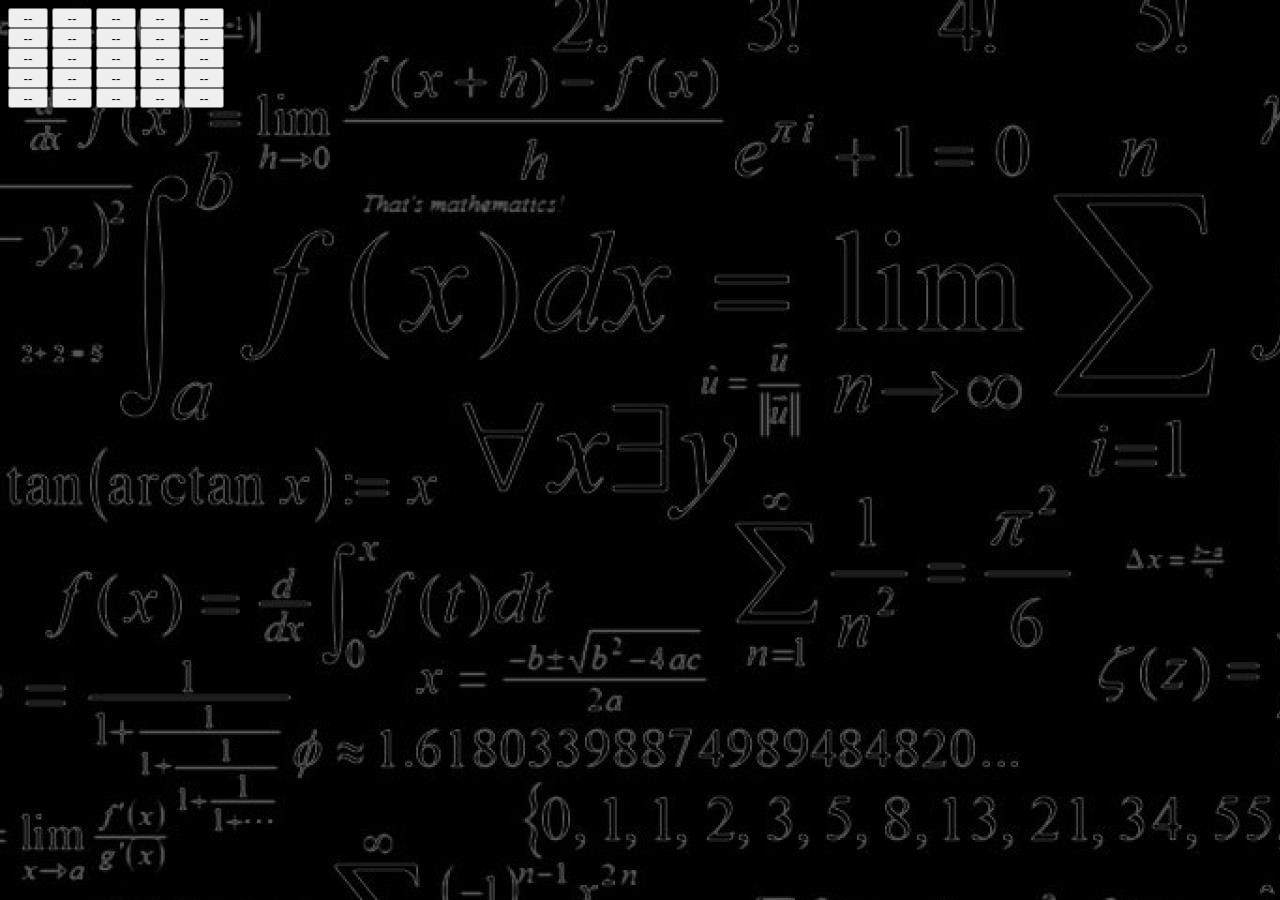
==== index.html @ 8dd48cc5 "Add files via upload" ====
<!DOCTYPE html>
<html lang="en">
<head>
    <meta charset="UTF-8">
    <meta name="viewport" content="width=device-width, initial-scale=1.0">
    <title>Document</title>
    <link rel="stylesheet" href="style.css">
    <script>
       var num = 1;
       var repeatcheck2,repeatcheck2;
       var repeatcheckarray1 = [];
       var repeatcheckarray2 = [];
       var k1 = 0, k2 = 0 ;
       var finalclick = [];
       var s1 = 0, s2= 0, s3=0, s4=0, s5=0, s6=0, s7=0, s8=0, s9=0, s10=0, s11=0, s12=0,fcount=0; 
      


        function input(id)
        {   if(num>25)
               {
                   write(id);
               }
               else{
                   
                    repeatcheck1 = repeatcheckfn1(id);
                    if(repeatcheck1==0)
                    {
                        return 0;
                    }
                    if(num<10)
                    {document.getElementById(id).innerHTML = "0" + num;}
                    else{
                        document.getElementById(id).innerHTML = num;
                    }
                    num++;
               }
        }
        function repeatcheckfn1(id)
        { 
             repeatcheckarray1[k1] = id;
              for(var i=0; i<repeatcheckarray1.length; i++)
              {
                  for(var j=0; j<repeatcheckarray1.length; j++)
                  {
                      if(i != j && repeatcheckarray1[i]==repeatcheckarray1[j])
                       {
                           return 0;
                       }
                       
                  }
              } 
              k1++;
              

        }
        function write(id)
        {
            document.getElementById(id).style.border="2px solid green";
             repeatcheck2 = repeatcheckfn2(id);
             if(repeatcheck2==0)
             {
                 return null;
             }
             else{
                 finalclick[num-26] = id;
                 var t =  check(finalclick);
                 num++;
                 if(fcount==1)
                 {
                     document.getElementById("dis").innerHTML="B"
                 }
                 if(fcount==2)
                 {
                     document.getElementById("dis").innerHTML="B I"
                 }
                 if(fcount==3)
                 {
                     document.getElementById("dis").innerHTML="B I N"
                 }
                 if(fcount==4)
                 {
                     document.getElementById("dis").innerHTML="B I N G"
                 }
                 if(fcount==5)
                 {
                     document.getElementById("dis").innerHTML="B I N G O"
                 }
                 if(fcount==5)
                 {
                     document.getElementById("gover").style.display="block";
                     document.getElementById("allbtn").style.display="none";
                 }
                 
                

             }
             

        }
        function repeatcheckfn2(id)
        {     repeatcheckarray2[k2] = id;
              for(var i=0; i<repeatcheckarray2.length; i++)
              {
                  for(var j=0; j<repeatcheckarray2.length; j++)
                  {
                      if(i != j && repeatcheckarray2[i]==repeatcheckarray2[j])
                       {
                           return 0;
                       }
                       
                  }
              } 
              k2++;
                  
        }
        function check(a)
        {  
            
            for(var i =0; i<5; i++)
        {   if(s1==5)
             break;
            for(var j=0; j<a.length; j++)
            {   
                if(a[j]==1|| a[j]==2 ||a[j]==3 || a[j]==4 || a[j]==5)
                {
                    s1++;
                    
                }
            }
            if(s1==5)
            {
                fcount++;
            
            }
            else
            {
                s1=0;
            }
        }
        for(var i =0; i<5; i++)
        {     if(s2==5)
                 break;
            for(var j=0; j<a.length; j++)
            {
                if(a[j]==6|| a[j]==7 ||a[j]==8 || a[j]==9 || a[j]==10)
                {
                    s2++;
                    
                }
            }
            if(s2==5)
            {
                fcount++;
                
            }
            else
            {
                s2=0;
            }
        }
        for(var i =0; i<5; i++)
        {     if(s2==5)
                 break;
            for(var j=0; j<a.length; j++)
            {
                if(a[j]==6|| a[j]==7 ||a[j]==8 || a[j]==9 || a[j]==10)
                {
                    s2++;
                    
                }
            }
            if(s2==5)
            {
                fcount++;
                
            }
            else
            {
                s2=0;
            }
        }
        for(var i =0; i<5; i++)
        {     if(s3==5)
                 break;
            for(var j=0; j<a.length; j++)
            {
                if(a[j]==11|| a[j]==12 ||a[j]==13 || a[j]==14 || a[j]==15)
                {
                    s3++;
                    
                }
            }
            if(s3==5)
            {
                fcount++;
                
            }
            else
            {
                s3=0;
            }
        }
        for(var i =0; i<5; i++)
        {     if(s4==5)
                 break;
            for(var j=0; j<a.length; j++)
            {
                if(a[j]==16|| a[j]==17 ||a[j]==18 || a[j]==19 || a[j]==20)
                {
                    s4++;
                    
                }
            }
            if(s4==5)
            {
                fcount++;
                
            }
            else
            {
                s4=0;
            }
        }
        for(var i =0; i<5; i++)
        {     if(s5==5)
                 break;
            for(var j=0; j<a.length; j++)
            {
                if(a[j]==21|| a[j]==22 ||a[j]==23 || a[j]==24 || a[j]==25)
                {
                    s5++;
                    
                }
            }
            if(s5==5)
            {
                fcount++;
                
            }
            else
            {
                s5=0;
            }
        }
        for(var i =0; i<5; i++)
        {     if(s6==5)
                 break;
            for(var j=0; j<a.length; j++)
            {
                if(a[j]==1|| a[j]==6 ||a[j]==11 || a[j]==16 || a[j]==21)
                {
                    s6++;
                    
                }
            }
            if(s6==5)
            {
                fcount++;
                
            }
            else
            {
                s6=0;
            }
        }
        for(var i =0; i<5; i++)
        {     if(s7==5)
                 break;
            for(var j=0; j<a.length; j++)
            {
                if(a[j]==2|| a[j]==7 ||a[j]==12 || a[j]==17 || a[j]==22)
                {
                    s7++;
                    
                }
            }
            if(s7==5)
            {
                fcount++;
                
            }
            else
            {
                s7=0;
            }
        }
        for(var i =0; i<5; i++)
        {     if(s8==5)
                 break;
            for(var j=0; j<a.length; j++)
            {
                if(a[j]==3|| a[j]==8 ||a[j]==13 || a[j]==18 || a[j]==23)
                {
                    s8++;
                    
                }
            }
            if(s8==5)
            {
                fcount++;
                
            }
            else
            {
                s8=0;
            }
        }
        for(var i =0; i<5; i++)
        {     if(s9==5)
                 break;
            for(var j=0; j<a.length; j++)
            {
                if(a[j]==4|| a[j]==9 ||a[j]==14 || a[j]==19 || a[j]==24)
                {
                    s9++;
                    
                }
            }
            if(s9==5)
            {
                fcount++;
                
            }
            else
            {
                s9=0;
            }
        }
        for(var i =0; i<5; i++)
        {     if(s10==5)
                 break;
            for(var j=0; j<a.length; j++)
            {
                if(a[j]==5|| a[j]==10 ||a[j]==15 || a[j]==20 || a[j]==25)
                {
                    s10++;
                    
                }
            }
            if(s10==5)
            {
                fcount++;
                
            }
            else
            {
                s10=0;
            }
        }
        for(var i =0; i<5; i++)
        {     if(s11==5)
                 break;
            for(var j=0; j<a.length; j++)
            {
                if(a[j]==1|| a[j]==7 ||a[j]==13 || a[j]==19 || a[j]==25)
                {
                    s11++;
                    
                }
            }
            if(s11==5)
            {
                fcount++;
                
            }
            else
            {
                s11=0;
            }
        }
        for(var i =0; i<5; i++)
        {     if(s12==5)
                 break;
            for(var j=0; j<a.length; j++)
            {
                if(a[j]==5|| a[j]==9 ||a[j]==13 || a[j]==17 || a[j]==21)
                {
                    s12++;
                    
                }
            }
            if(s12==5)
            {
                fcount++;
                
            }
            else
            {
                s12=0;
            }
        }
        if(fcount>=5)
           {
               return 0;
           }
        }
    </script>
</head>
<body id="bdy">
    <img id="gover" src="gameover.gif" width="100%" height="100%"" style="display: none;">
    <div id="allbtn">
        <button id="1" class="b" onclick="input(id)">--</button>
        <button id="2" class="b" onclick="input(id)">--</button>
        <button id="3" class="b" onclick="input(id)">--</button>
        <button id="4" class="b" onclick="input(id)">--</button>
        <button id="5" class="b" onclick="input(id)">--</button><br>
        <button id="6" class="b" onclick="input(id)">--</button>
        <button id="7" class="b" onclick="input(id)">--</button>
        <button id="8" class="b" onclick="input(id)">--</button>
        <button id="9" class="b" onclick="input(id)">--</button>
        <button id="10" class="b" onclick="input(id)">--</button><br>
        <button id="11" class="b" onclick="input(id)">--</button>
        <button id="12" class="b" onclick="input(id)">--</button>
        <button id="13" class="b" onclick="input(id)">--</button>
        <button id="14" class="b" onclick="input(id)">--</button>
        <button id="15" class="b" onclick="input(id)">--</button><br>
        <button id="16" class="b" onclick="input(id)">--</button>
        <button id="17" class="b" onclick="input(id)">--</button>
        <button id="18" class="b" onclick="input(id)">--</button>
        <button id="19" class="b" onclick="input(id)">--</button>
        <button id="20" class="b" onclick="input(id)">--</button><br>
        <button id="21" class="b" onclick="input(id)">--</button>
        <button id="22" class="b" onclick="input(id)">--</button>
        <button id="23" class="b" onclick="input(id)">--</button>
        <button id="24" class="b" onclick="input(id)">--</button>
        <button id="25" class="b" onclick="input(id)">--</button>
     </div>
     <p id="dis" style="color: white;">

     </p>
  
</body>
</html>
---- style.css ----
.b {
    width: 40px;
    height: 20px;
}
#bdy{
    background-image: url('bd.jpg');
    width: 100%;
    height: 100%;
}
#allbtn{
    width: 50%;
    height: 50%;
}
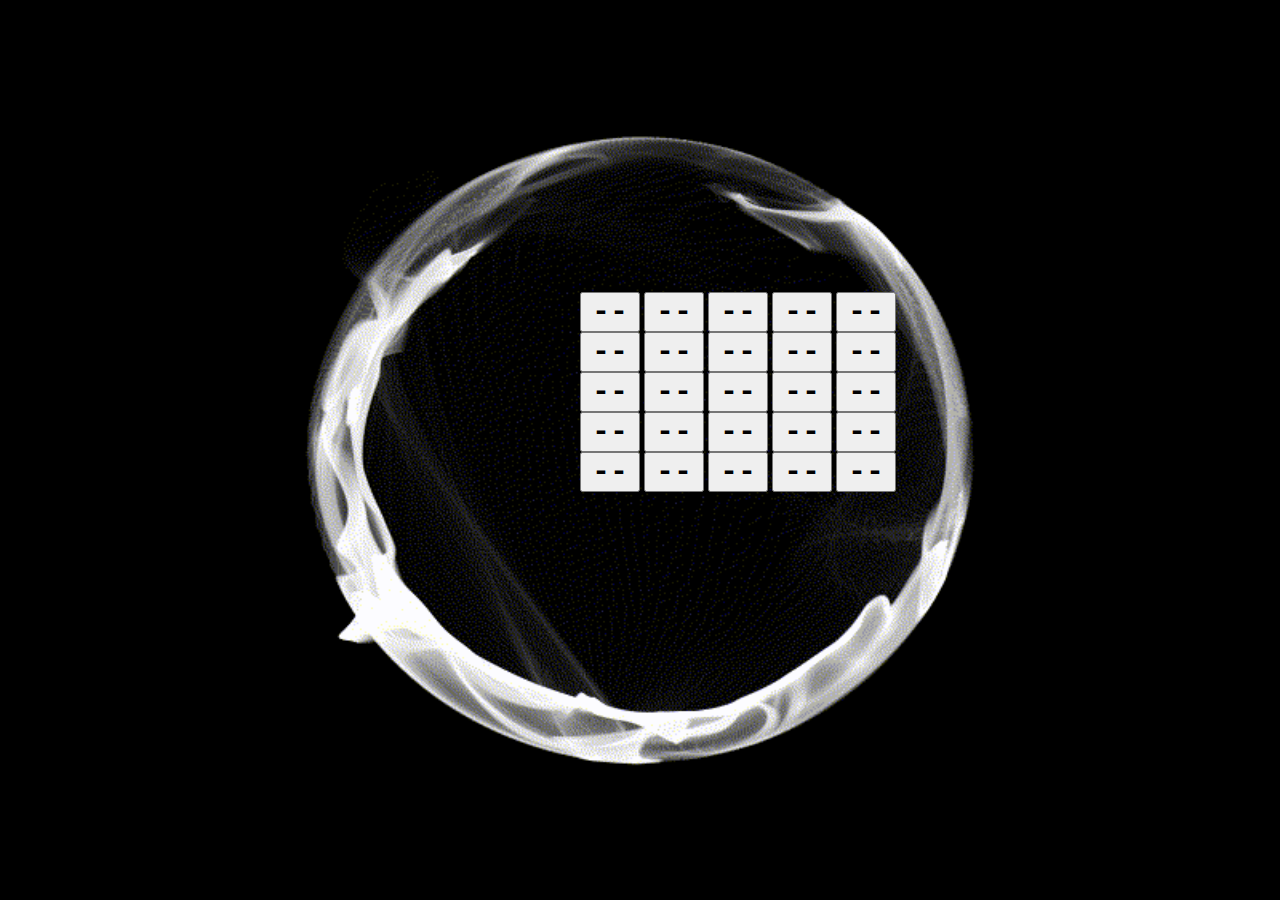
==== commit 394afe31: "Add files via upload" ====
--- a/index.html
+++ b/index.html
@@ -57,6 +57,8 @@
         function write(id)
         {
             document.getElementById(id).style.border="2px solid green";
+            document.getElementById(id).style.color="green";
+            document.getElementById(id).style.backgroundColor="yellow";
              repeatcheck2 = repeatcheckfn2(id);
              if(repeatcheck2==0)
              {
@@ -397,7 +399,10 @@
         }
     </script>
 </head>
-<body id="bdy">
+<body id="bdy" >
+    <p id="hd">
+        BINGO PAD
+    </p>
     <img id="gover" src="gameover.gif" width="100%" height="100%"" style="display: none;">
     <div id="allbtn">
         <button id="1" class="b" onclick="input(id)">--</button>
@@ -429,6 +434,7 @@
      <p id="dis" style="color: white;">
 
      </p>
+
   
 </body>
 </html>--- a/style.css
+++ b/style.css
@@ -1,14 +1,32 @@
 
 .b {
-    width: 40px;
-    height: 20px;
+    width: 60px;
+    height: 40px;
+    margin: 0 auto;
+    font-family: 'Courier New', Courier, monospace;
+    font-size: 30px;
+    font-weight: bolder;
 }
 #bdy{
-    background-image: url('bd.jpg');
-    width: 100%;
+    background-image: url('bkgr.gif');
+    background-repeat: no-repeat;
+    background-size: 100% 100%;
+  
+}
+
+html{
     height: 100%;
 }
 #allbtn{
-    width: 50%;
-    height: 50%;
+    margin: 230px 20px 40px 572px;
 }
+#dis{
+    font-family: 'Courier New', Courier, monospace;
+    font-size: 48px;
+    margin: 0 auto;
+}
+#hd{
+    font-family: 'Courier New', Courier, monospace;
+    font-size: 48px;
+    margin: 0 auto;
+}
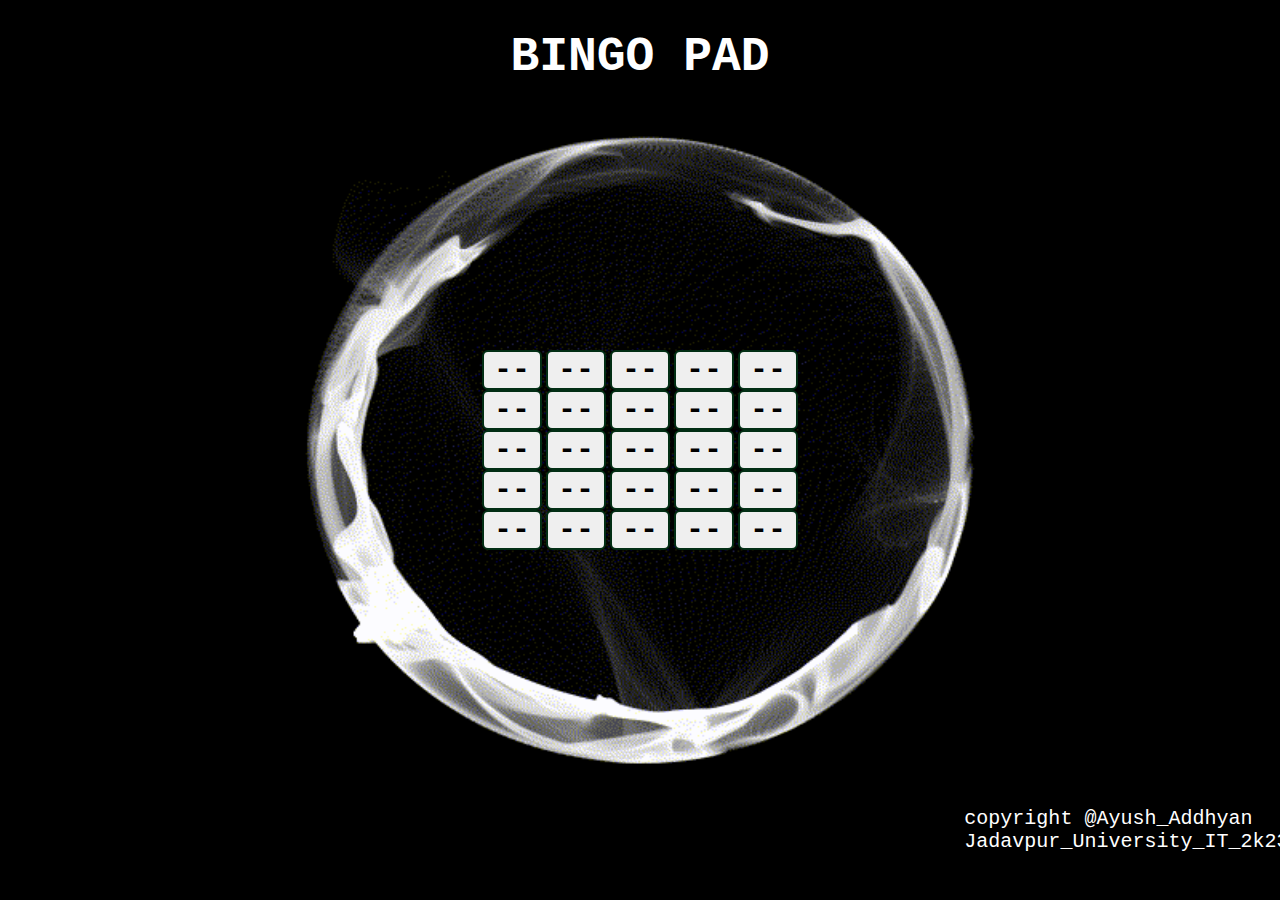
==== commit e6d007c7: "Add files via upload" ====
--- a/index.html
+++ b/index.html
@@ -56,9 +56,9 @@
         }
         function write(id)
         {
-            document.getElementById(id).style.border="2px solid green";
-            document.getElementById(id).style.color="green";
-            document.getElementById(id).style.backgroundColor="yellow";
+            document.getElementById(id).style.border="2px solid darkgreen";
+         
+            document.getElementById(id).style.backgroundColor="rgb(207, 248, 241)";
              repeatcheck2 = repeatcheckfn2(id);
              if(repeatcheck2==0)
              {
@@ -92,6 +92,11 @@
                  {
                      document.getElementById("gover").style.display="block";
                      document.getElementById("allbtn").style.display="none";
+                     document.getElementById("dis").style.display = "none";
+                     document.getElementById("rstart").style.display="block";
+                     document.getElementById("ftr").style.display="none";
+                     document.getElementById("hd").style.color="rgb(32, 0, 0)";
+                     
                  }
                  
                 
@@ -434,6 +439,17 @@
      <p id="dis" style="color: white;">
 
      </p>
+     <p>
+         <button id="rstart">
+             <a href="index.html">
+                 Restart Game
+             </a>
+         </button>
+     </p>
+     <p id="ftr">
+      copyright @Ayush_Addhyan<br>
+                       Jadavpur_University_IT_2k23
+     </p>
 
   
 </body>
--- a/style.css
+++ b/style.css
@@ -6,6 +6,8 @@
     font-family: 'Courier New', Courier, monospace;
     font-size: 30px;
     font-weight: bolder;
+    border: 2px solid rgb(2, 46, 20);
+    border-radius: 6px;
 }
 #bdy{
     background-image: url('bkgr.gif');
@@ -18,15 +20,53 @@
     height: 100%;
 }
 #allbtn{
-    margin: 230px 20px 40px 572px;
+  position: absolute;
+  top: 50%;
+  left: 50%;
+  transform: translateX(-50%)translateY(-50%);
 }
 #dis{
     font-family: 'Courier New', Courier, monospace;
     font-size: 48px;
-    margin: 0 auto;
+    font-weight: bold;
+    position: absolute;
+    top: 90%;
+    left: 50%;
+    transform: translateX(-50%)translateY(-50%);
+    display: block;
 }
 #hd{
+    color: white;
     font-family: 'Courier New', Courier, monospace;
     font-size: 48px;
-    margin: 0 auto;
+    font-weight: bolder;
+    position: absolute;
+    top: 1%;
+    left: 50%;
+    transform: translateX(-50%)translateY(-50%);
 }
+#rstart{
+    color: rgb(2, 46, 20);
+    border: 2px solid rgb(16, 0, 24); 
+    border-radius: 4px;
+    font-family: 'Courier New', Courier, monospace;
+    font-size: 25px;
+    font-weight: bold;
+    display: none;
+    position: absolute;
+    top: 100%;
+    left: 50%;
+    transform: translateX(-50%)translateY(-50%);
+    text-decoration: none;
+    
+}
+#ftr{
+    color: white;
+    font-size: 20px;
+    font-family: 'Courier New', Courier, monospace; position: absolute;
+    top: 90%;
+    left: 88%;
+    transform: translateX(-50%)translateY(-50%);
+    display: block;
+    
+}
